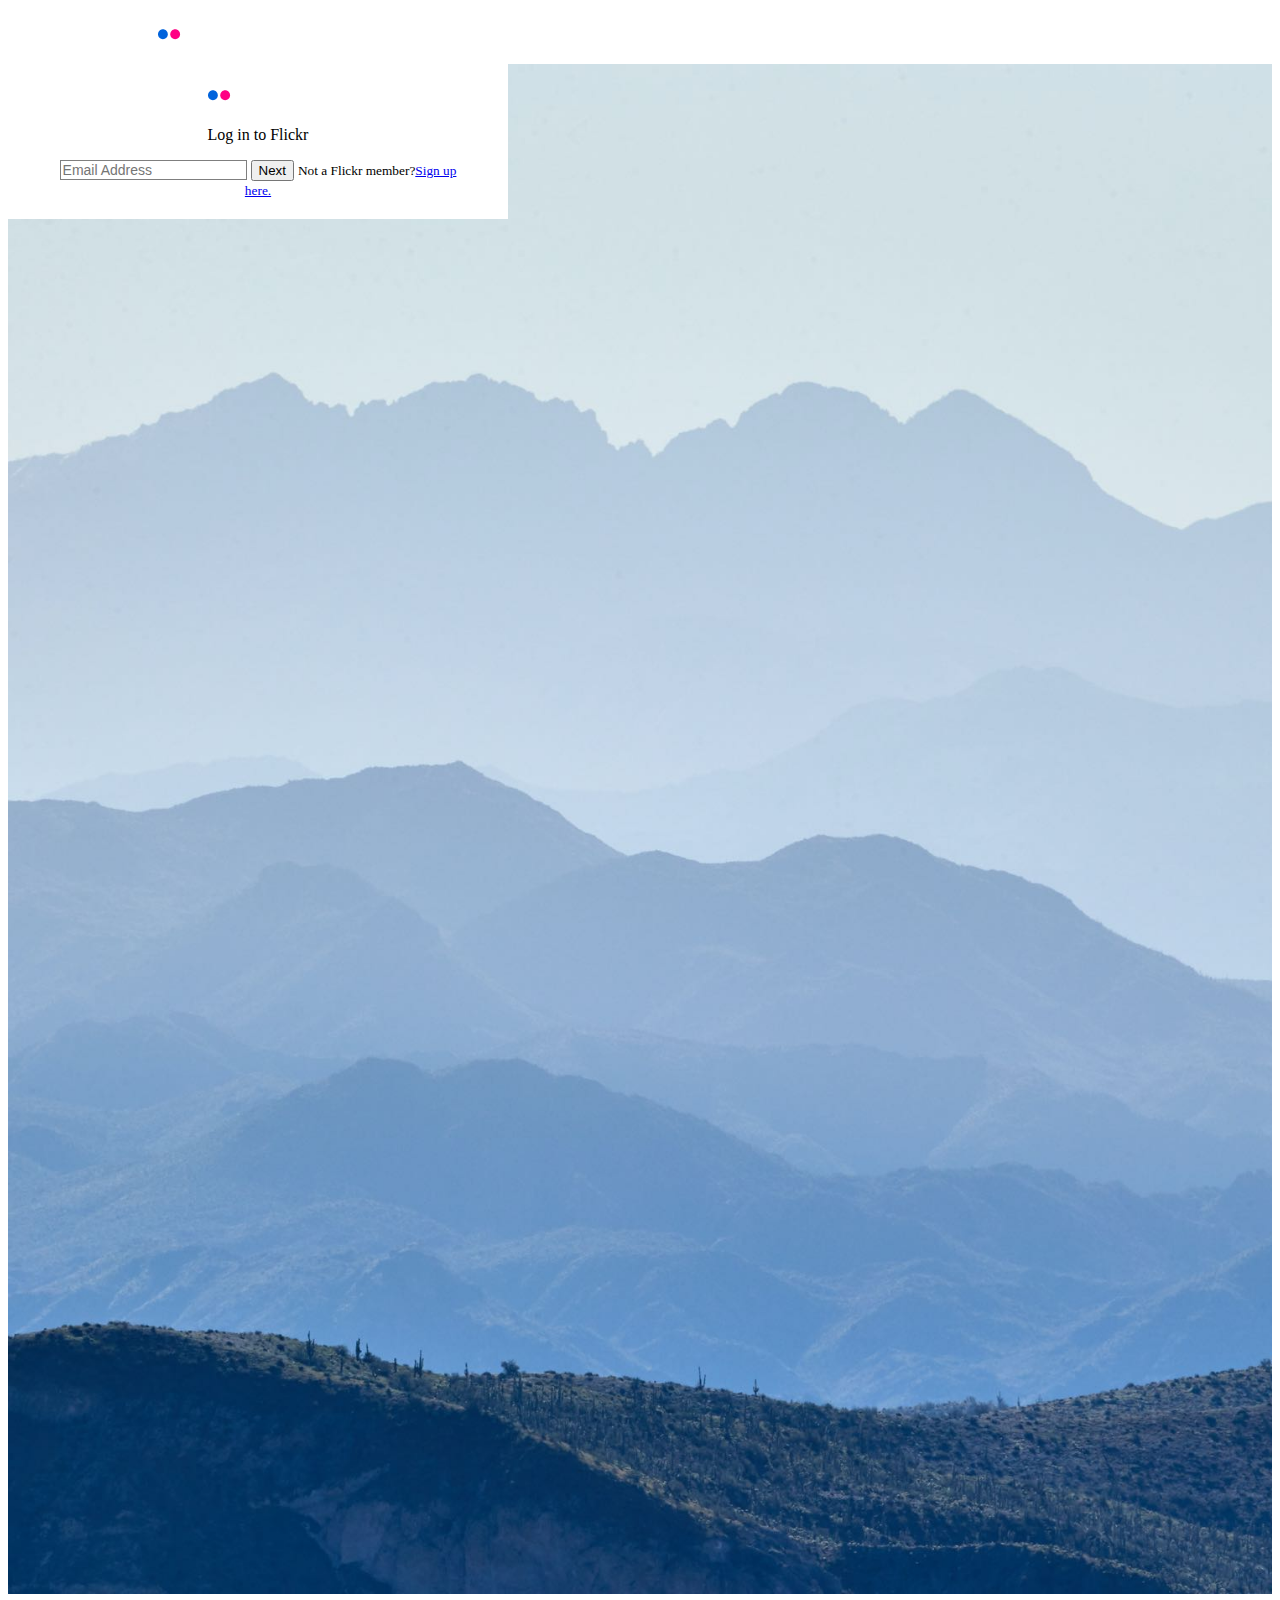
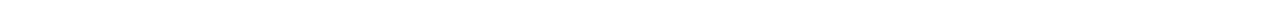
==== login.html @ 800d31bf "finished login page" ====
<!DOCTYPE html>
<html lang="en">
<head>
  <meta charset="UTF-8">
  <meta name="viewport" content="width=device-width, initial-scale=1.0">
  <title>Login</title>
  <link rel="stylesheet" href="style/login.css">
  <link href="https://fonts.cdnfonts.com/css/proxima-nova-condensed" rel="stylesheet">
  <link href="https://cdn.jsdelivr.net/npm/bootstrap@5.3.2/dist/css/bootstrap.min.css" rel="stylesheet" integrity="sha384-T3c6CoIi6uLrA9TneNEoa7RxnatzjcDSCmG1MXxSR1GAsXEV/Dwwykc2MPK8M2HN" crossorigin="anonymous">
  
</head>
<body>
  <nav class="w-100 pad bg-dark">
    <img src="images/flickrimg/svgexport-2.svg" alt="flickr image" width="100">
  </nav>
  <main class="loginback container-fluid">

    <div class="loginconatiner row d-flex justify-content-center p-5 align-items-center h-50">
        <div class="loginbox col-lg-4 border rounded">
          <img src="images/flickrimg/svgexport-2.svg" alt="" width="100" class="ms-5">
          <p>Log in to Flickr</p>
          <input type="email" placeholder="Email Address" class="form-control p-3 fs mb-4">
          <button class="btn btn-primary w-100 fw-bold mb-3">Next</button>
          <small class="mb-3">Not a Flickr member?<a href="#" class="text-decoration-none ms-2">Sign up here.</a></small>
        </div>

    </div>

  </main>
  <script src="https://cdn.jsdelivr.net/npm/bootstrap@5.3.2/dist/js/bootstrap.bundle.min.js" integrity="sha384-C6RzsynM9kWDrMNeT87bh95OGNyZPhcTNXj1NW7RuBCsyN/o0jlpcV8Qyq46cDfL" crossorigin="anonymous"></script>
</body>
</html>
---- style/login.css ----
html, body{
  overflow: hidden;
}
.pad{
  padding: 15px 150px;
  z-index: 100;

}

.loginback{
  background-image: url(/images/flickrimg/loginbg.jpg);
  background-size: cover;
  width: 100%;
  height: 170vh;
}

.loginbox{
  background-color: white;
  text-align: center;
  padding: 20px 50px !important;
  width: 400px !important;

}
.fs{
  font-size: 14px !important;
  border: 1px solid rgba(0, 0, 0, 0.5) !important;
}
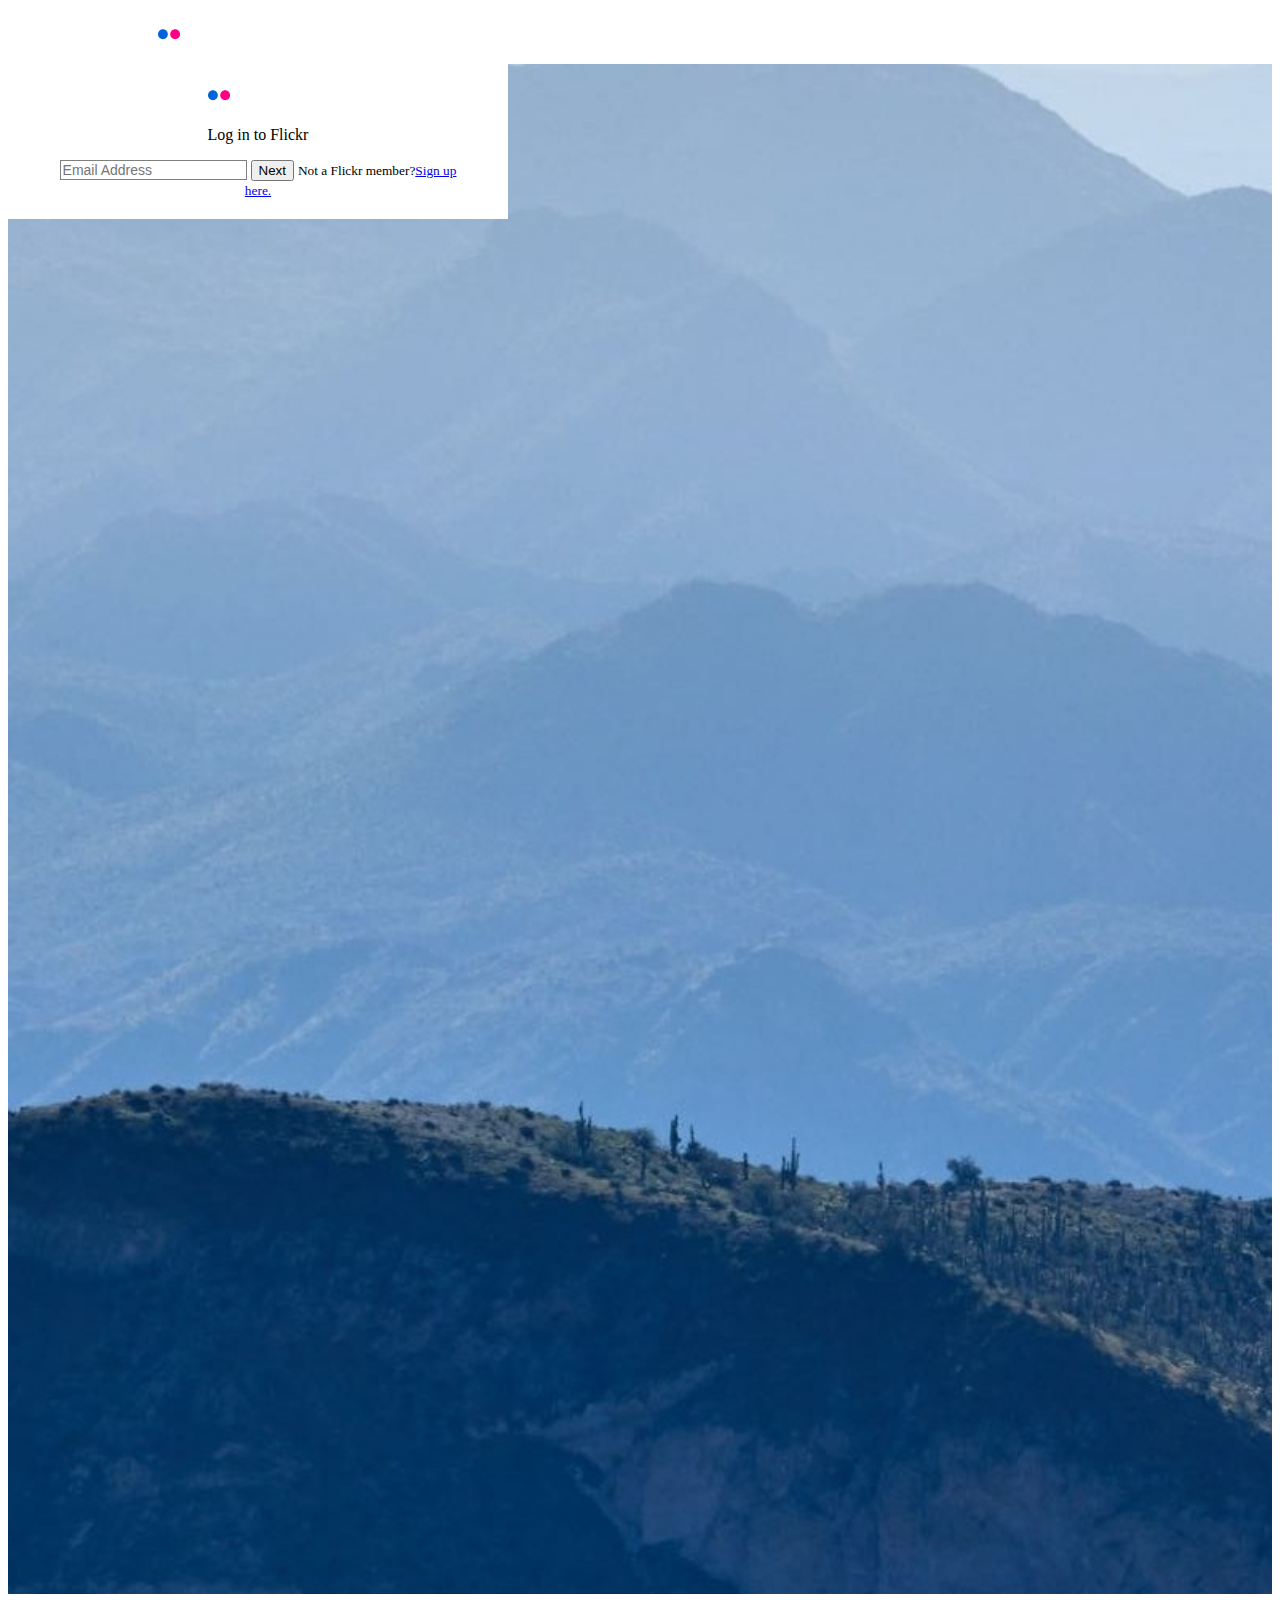
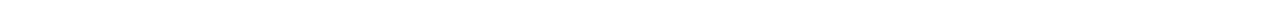
==== commit 8bf7f3bb: "linked all pages to one another" ====
--- a/login.html
+++ b/login.html
@@ -7,11 +7,11 @@
   <link rel="stylesheet" href="style/login.css">
   <link href="https://fonts.cdnfonts.com/css/proxima-nova-condensed" rel="stylesheet">
   <link href="https://cdn.jsdelivr.net/npm/bootstrap@5.3.2/dist/css/bootstrap.min.css" rel="stylesheet" integrity="sha384-T3c6CoIi6uLrA9TneNEoa7RxnatzjcDSCmG1MXxSR1GAsXEV/Dwwykc2MPK8M2HN" crossorigin="anonymous">
-  
+  <link rel="shortcut icon" href="https://combo.staticflickr.com/pw/favicon.ico">
 </head>
 <body>
   <nav class="w-100 pad bg-dark">
-    <img src="images/flickrimg/svgexport-2.svg" alt="flickr image" width="100">
+    <a href="index.html"><img src="images/flickrimg/svgexport-2.svg" alt="flickr image" width="100"></a>
   </nav>
   <main class="loginback container-fluid">
 
@@ -21,7 +21,7 @@
           <p>Log in to Flickr</p>
           <input type="email" placeholder="Email Address" class="form-control p-3 fs mb-4">
           <button class="btn btn-primary w-100 fw-bold mb-3">Next</button>
-          <small class="mb-3">Not a Flickr member?<a href="#" class="text-decoration-none ms-2">Sign up here.</a></small>
+          <small class="mb-3">Not a Flickr member?<a href="signup.html" class="text-decoration-none ms-2">Sign up here.</a></small>
         </div>
 
     </div>
--- a/style/login.css
+++ b/style/login.css
@@ -8,7 +8,7 @@
 }
 
 .loginback{
-  background-image: url(/images/flickrimg/loginbg.jpg);
+  background-image: url(/images/flickrimg/stackimg1\ \(1\).jpg);
   background-size: cover;
   width: 100%;
   height: 170vh;
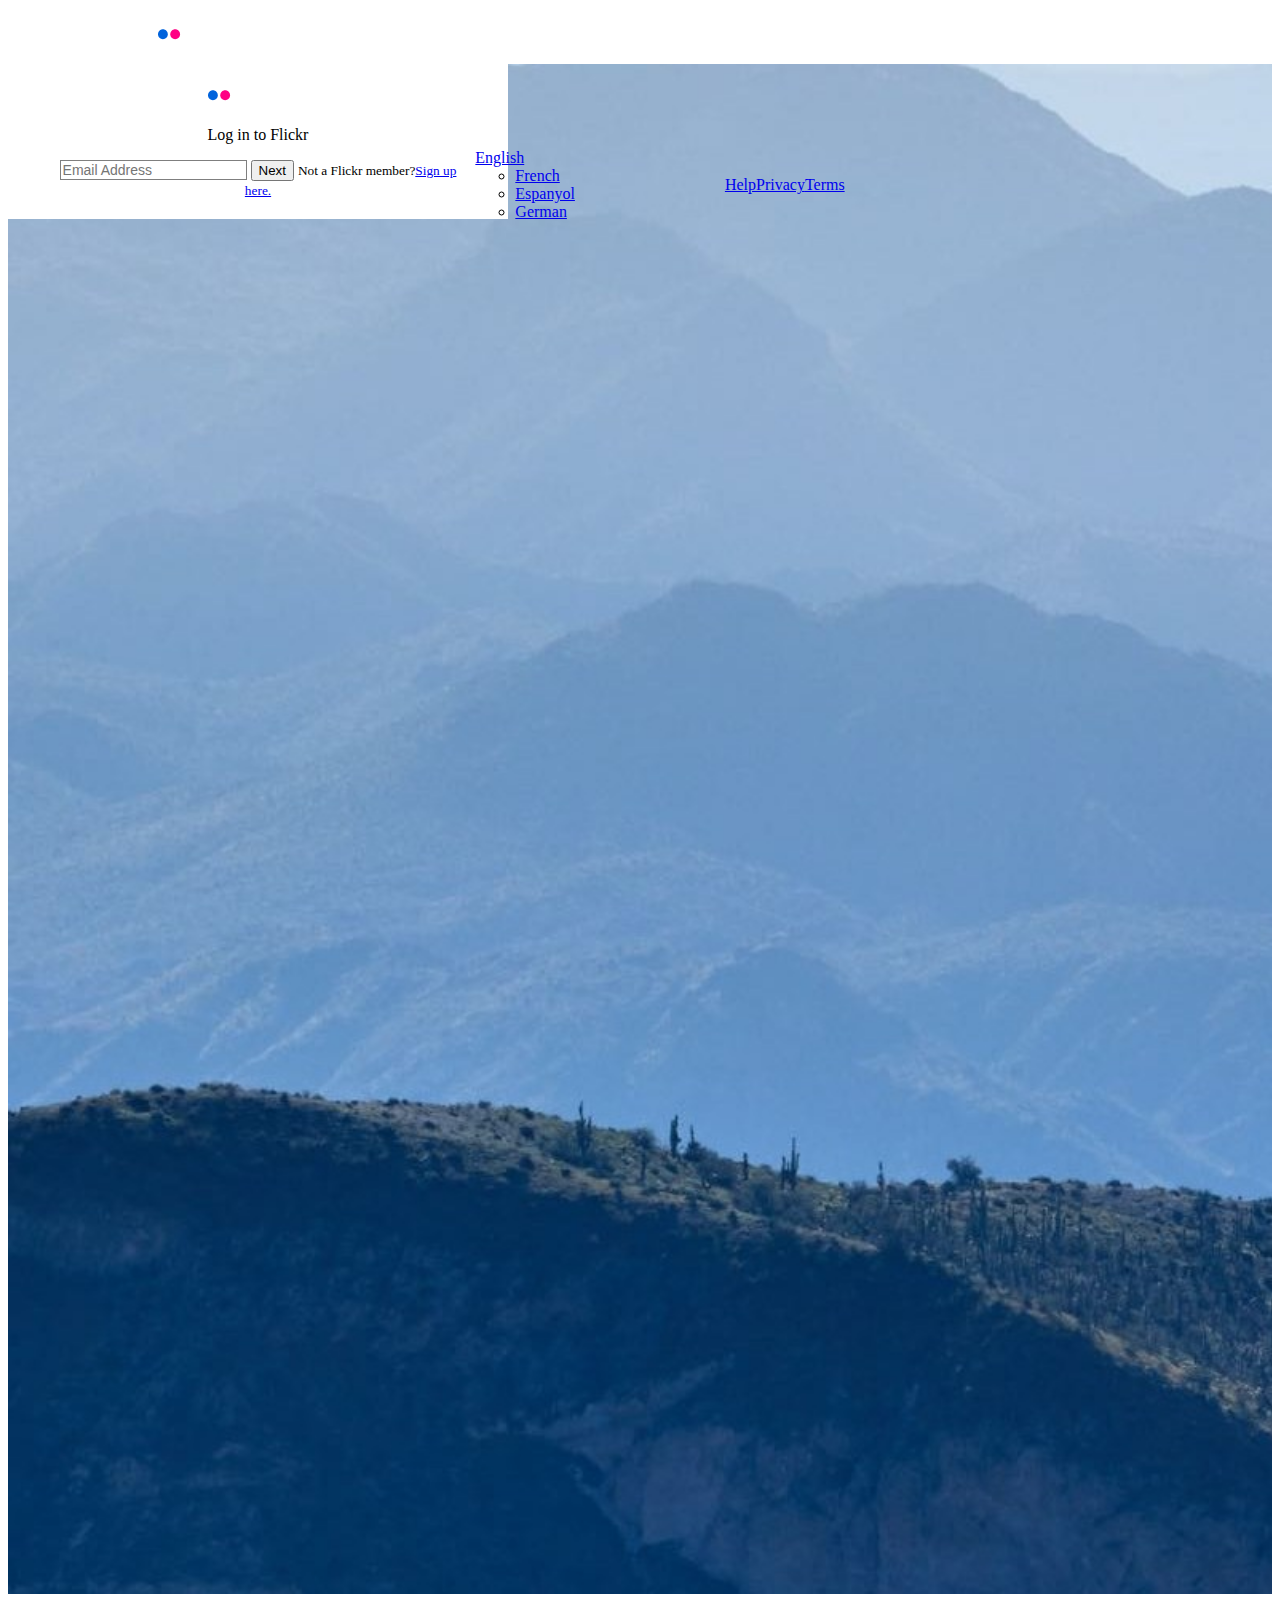
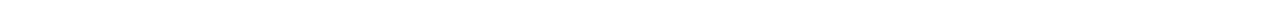
==== commit 28ac26fe: "finished responsiveness for small login screen" ====
--- a/login.html
+++ b/login.html
@@ -13,18 +13,61 @@
   <nav class="w-100 pad bg-dark">
     <a href="index.html"><img src="images/flickrimg/svgexport-2.svg" alt="flickr image" width="100"></a>
   </nav>
-  <main class="loginback container-fluid">
+  <main class="loginback">
 
-    <div class="loginconatiner row d-flex justify-content-center p-5 align-items-center h-50">
-        <div class="loginbox col-lg-4 border rounded">
+    <div class="loginconatiner row d-flex justify-content-center align-items-center h-50">
+      <div class="reds">
+        <img src="images/flickrimg/svgexport-2.svg" alt="" width="100" class="ms-5">
+            <p class="text-dark fs-4 fw-bold mt-2">Log in to Flickr</p>
+            <input type="email" placeholder="Email Address" class="form-control p-3 fs mb-4">
+            <button class="btn btn-primary w-100 fw-bold mb-3">Next</button>
+            <small class="mb-3">Not a Flickr member?<a href="signup.html" class="text-decoration-none ms-2">Sign up here.</a></small>
+        <div class="blue">
+          
+          <ul class="dip">
+            <li class="dropdown">
+              <a class="btn dropdown-toggle bg-transparent border-none text-dark" href="#" role="button" id="dropdownMenuLink" data-bs-toggle="dropdown" aria-expanded="false">
+                English
+              </a> 
+              <ul class="dropdown-menu" aria-labelledby="dropdownMenuLink">
+                <li><a class="dropdown-item" href="#">French</a></li>
+                <li><a class="dropdown-item" href="#">Espanyol</a></li>
+                <li><a class="dropdown-item" href="#">German</a></li>
+              </ul>
+            </li>
+      
+            <li><a href="#" class="text-dark text-decoration-none">Help</a></li>
+            <li class="ms-3"><a href="#" class="text-dark text-decoration-none">Privacy</a></li>
+            <li class="ms-3"><a href="#" class="text-dark text-decoration-none">Terms</a></li>
+          </ul>
+        </div>
+      </div>
+      <div class="loginbox border rounded">
           <img src="images/flickrimg/svgexport-2.svg" alt="" width="100" class="ms-5">
           <p>Log in to Flickr</p>
           <input type="email" placeholder="Email Address" class="form-control p-3 fs mb-4">
           <button class="btn btn-primary w-100 fw-bold mb-3">Next</button>
           <small class="mb-3">Not a Flickr member?<a href="signup.html" class="text-decoration-none ms-2">Sign up here.</a></small>
         </div>
+        <ul class="dip">
+          <li class="dropdown">
+            <a class="btn dropdown-toggle bg-transparent border-none text-light" href="#" role="button" id="dropdownMenuLink" data-bs-toggle="dropdown" aria-expanded="false">
+              English
+            </a> 
+            <ul class="dropdown-menu" aria-labelledby="dropdownMenuLink">
+              <li><a class="dropdown-item" href="#">French</a></li>
+              <li><a class="dropdown-item" href="#">Espanyol</a></li>
+              <li><a class="dropdown-item" href="#">German</a></li>
+            </ul>
+          </li>
+    
+          <li><a href="#" class="text-light text-decoration-none">Help</a></li>
+          <li class="ms-4"><a href="#" class="text-light text-decoration-none">Privacy</a></li>
+          <li class="ms-4"><a href="#" class="text-light text-decoration-none">Terms</a></li>
+        </ul>
+    </div>
 
-    </div>
+
 
   </main>
   <script src="https://cdn.jsdelivr.net/npm/bootstrap@5.3.2/dist/js/bootstrap.bundle.min.js" integrity="sha384-C6RzsynM9kWDrMNeT87bh95OGNyZPhcTNXj1NW7RuBCsyN/o0jlpcV8Qyq46cDfL" crossorigin="anonymous"></script>
--- a/style/login.css
+++ b/style/login.css
@@ -19,9 +19,68 @@
   text-align: center;
   padding: 20px 50px !important;
   width: 400px !important;
-
 }
 .fs{
   font-size: 14px !important;
   border: 1px solid rgba(0, 0, 0, 0.5) !important;
+}
+.dip{
+  display: flex;
+  list-style-type: none;
+  justify-content: center;
+  align-items: center;
+  margin-top: -70px !important;
+}
+.dropdown{
+  margin-right: 150px !important;
+}
+.reds{
+  display: none;
+}
+
+@media screen and (max-width: 475px) {
+  .loginback{
+    background-image: none;
+  }
+  .loginbox{
+    display: none;
+  }
+  .loginconatiner{
+    padding: 20px;
+  }
+
+.reds{
+  display: block;
+  background-color: white;
+  height: 100vh;
+  width: 100%;
+  text-align: center;
+}
+.reds>.ms-5{
+  margin-left: 80px !important;
+
+}
+.blue{
+  display: flex;
+  flex-direction: column;
+  justify-content: center;
+  width: 100%;
+}
+
+.dip{
+  display: flex;
+  list-style-type: none;
+  justify-content: space-between;
+  align-items: center;
+  position: relative;
+  top: 370px;
+  right: 40px;
+  width: 100%;
+}
+.dropdown{
+  margin-right: 90px !important;
+  align-items: center;
+  justify-content: center;
+}
+
 }